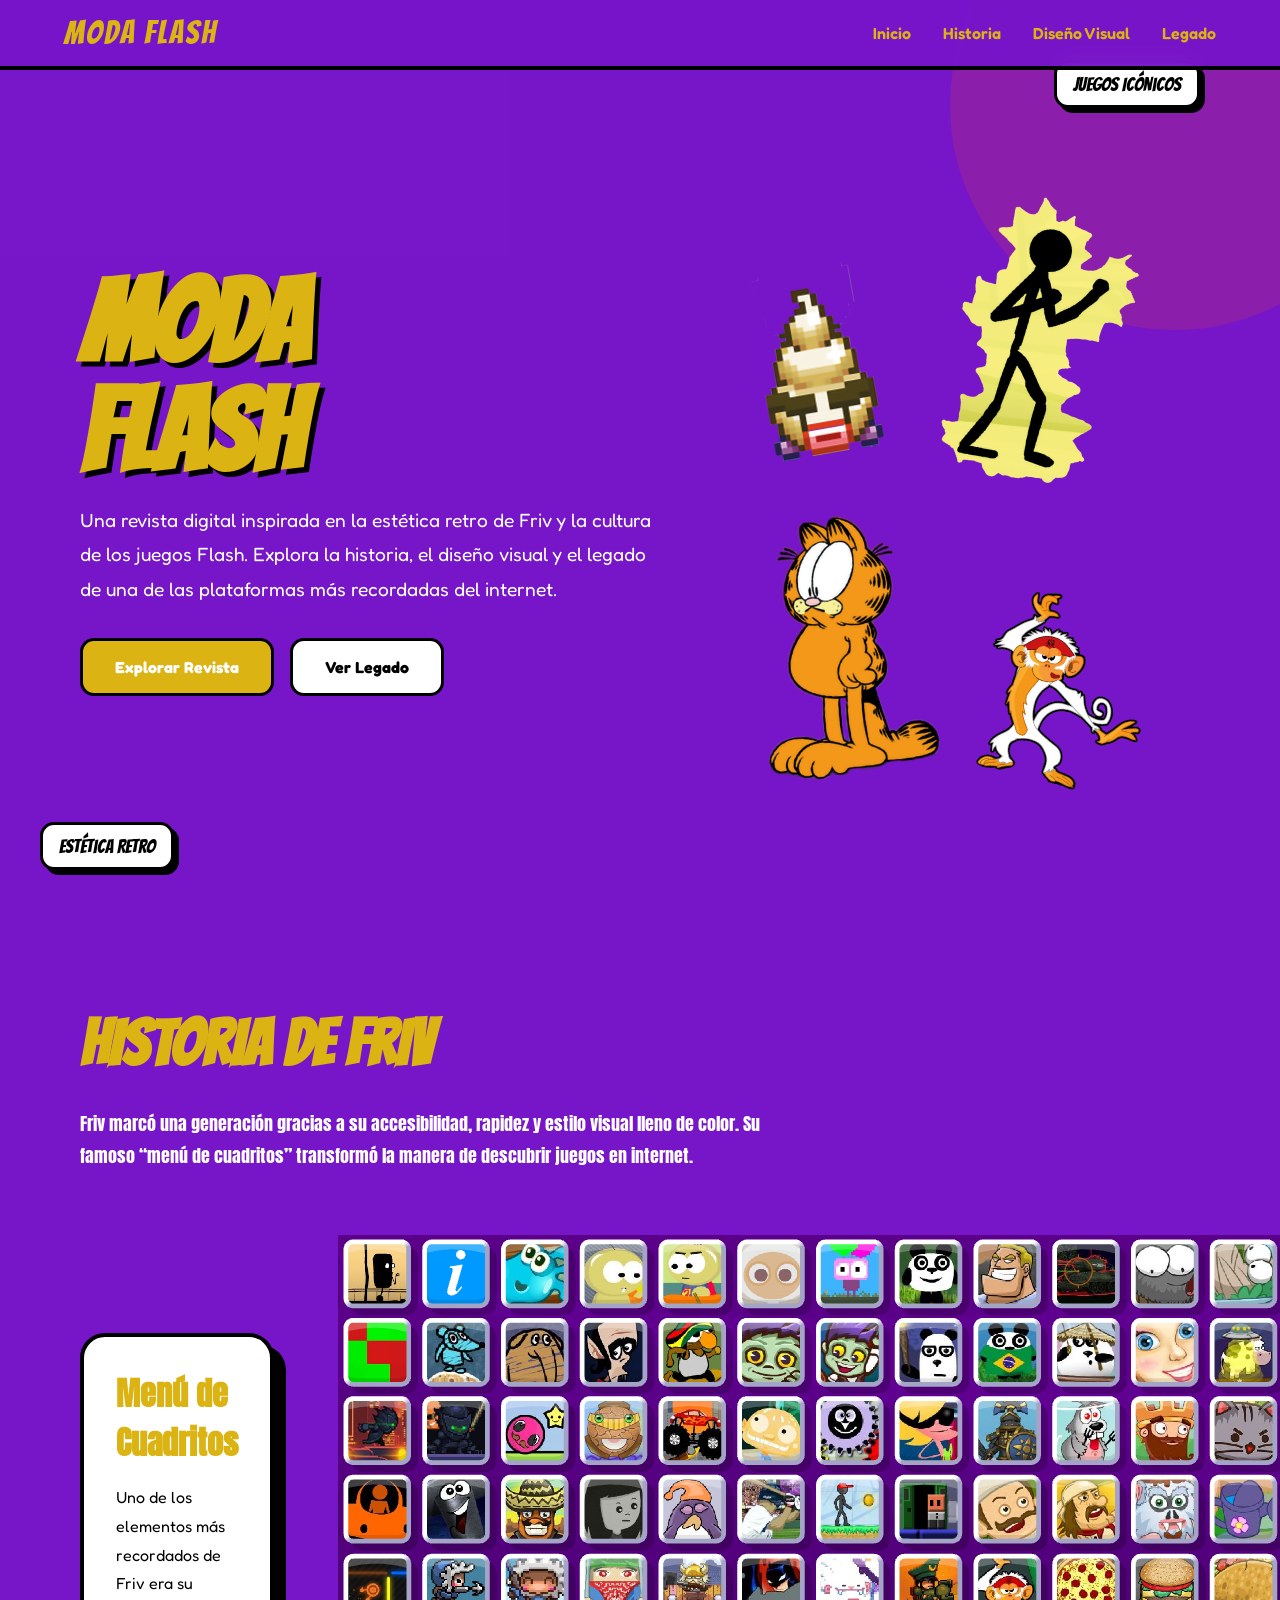
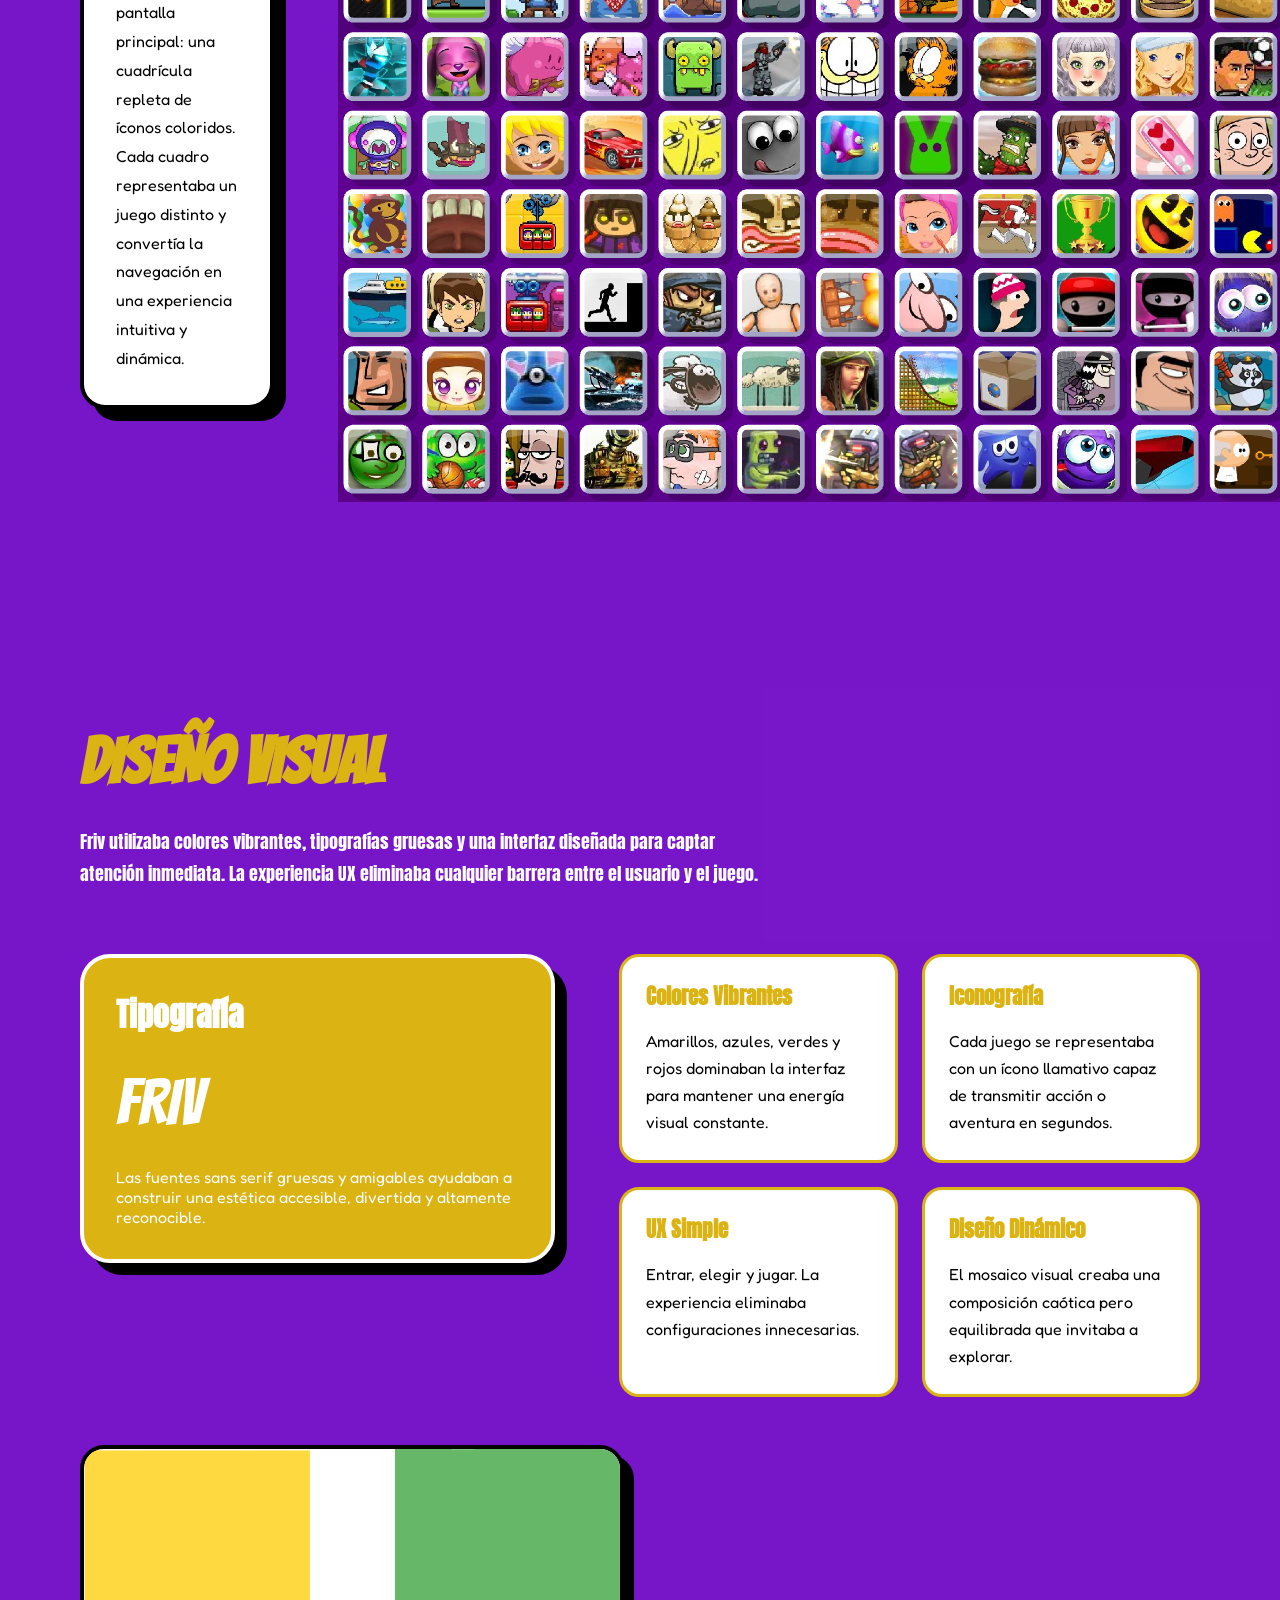
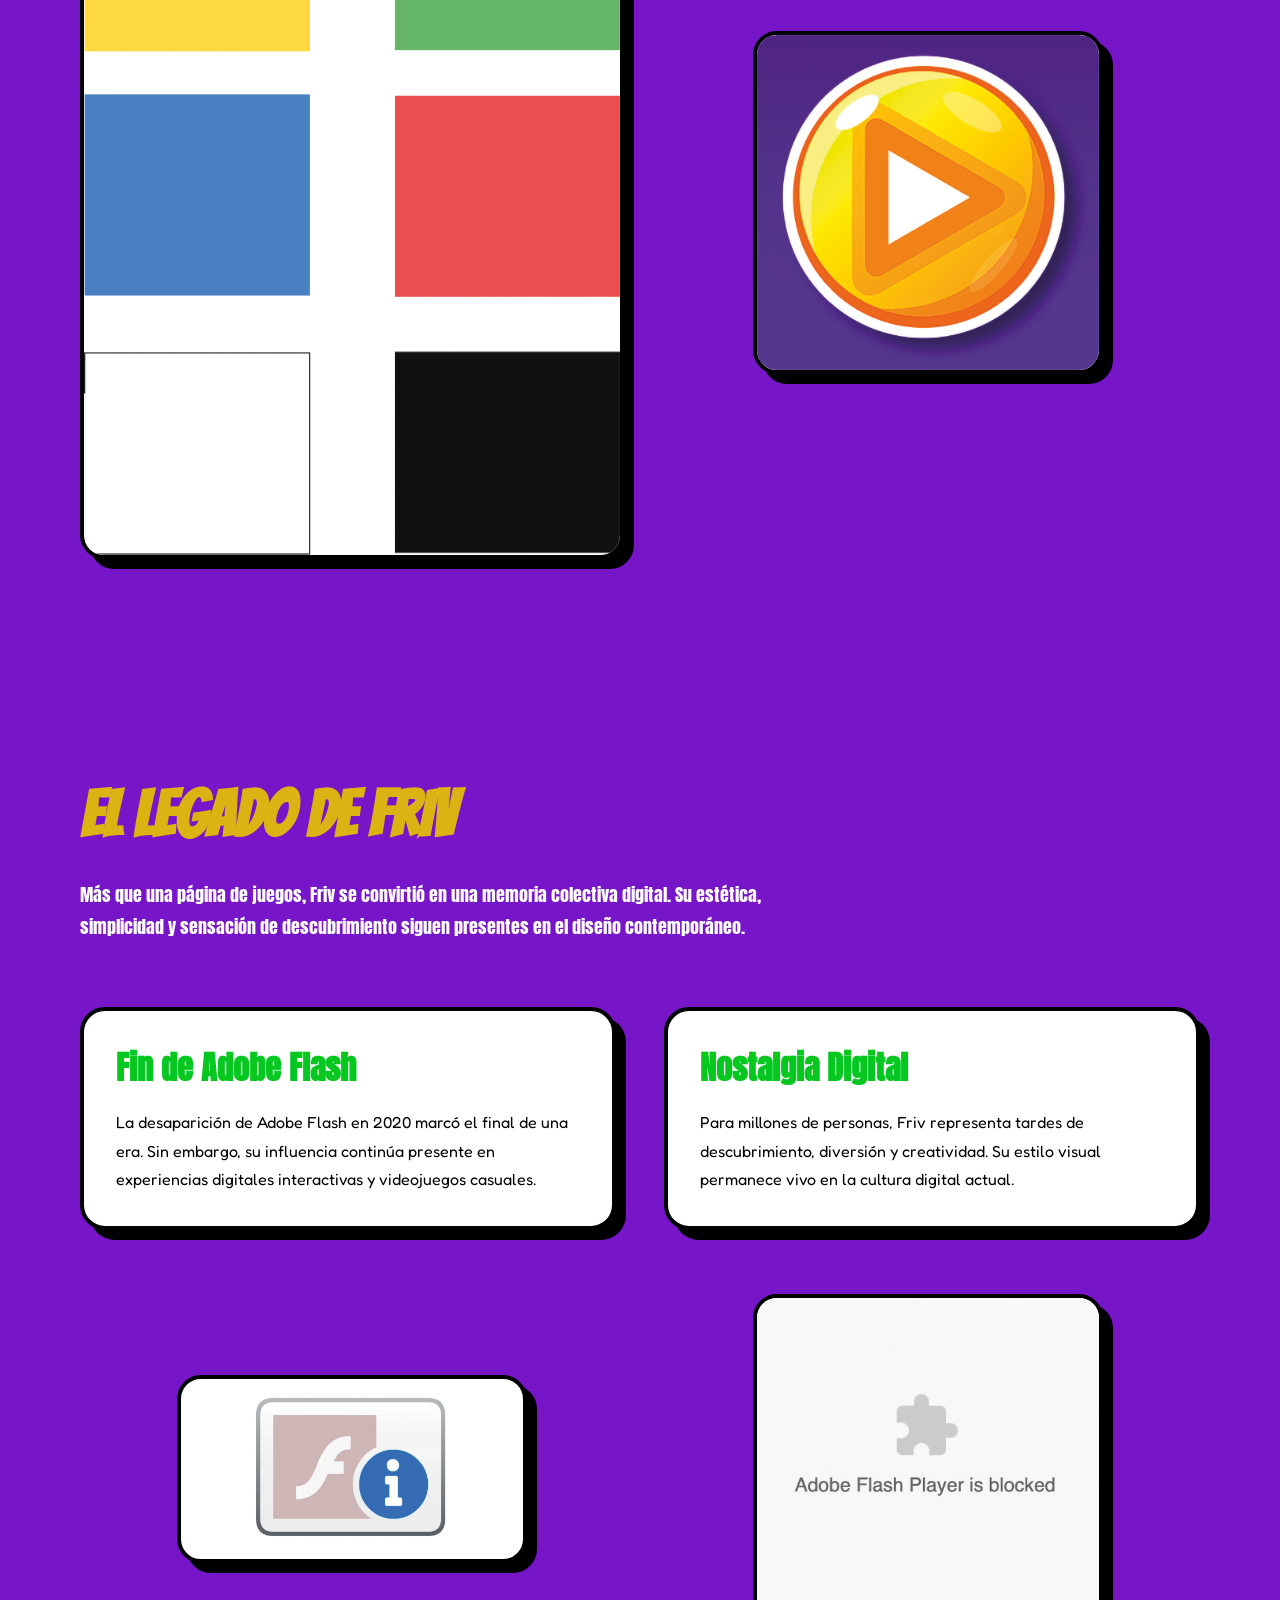
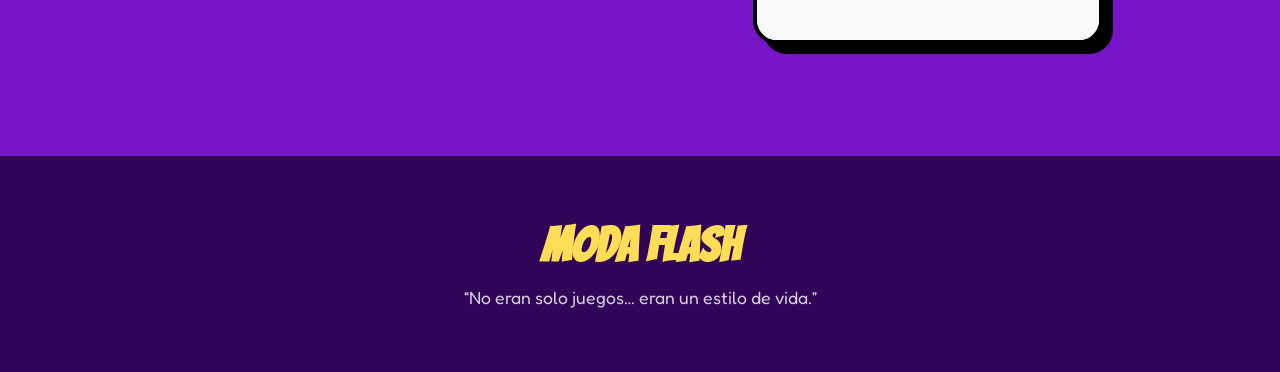
==== index.html @ 5696ece4 "Add files via upload" ====
<!DOCTYPE html>
<html lang="es">
<head>
  <meta charset="UTF-8" />
  <meta name="viewport" content="width=device-width, initial-scale=1.0" />
  <title>Moda Flash</title>
  <link rel="preconnect" href="https://fonts.googleapis.com">
  <link rel="preconnect" href="https://fonts.gstatic.com" crossorigin>
  <link href="https://fonts.googleapis.com/css2?family=Anton&family=Bangers&family=Fredoka:wght@300;400;500;600&display=swap" rel="stylesheet">
  <link rel="icon"  href="AdobeFlash logo verde.ico" type="image/x-icon"  >
  <link rel="stylesheet" href="DEMO 2.css">

  <style>
    * {
      margin: 0;
      padding: 0;
      box-sizing: border-box;
      scroll-behavior: smooth;
    }

    body {
      font-family: 'Fredoka', sans-serif;
      background: rgba(120, 21, 202, 0.95);
      color: #000000;
      overflow-x: hidden;
    }

    ::selection {
      background: #dbb313;
      color: #000;
    }

    /* NAV */

    nav {
      position: fixed;
      top: 0;
      width: 100%;
      z-index: 999;
      background: rgba(120, 21, 202, 0.95);
      backdrop-filter: blur(10px);
      border-bottom: 4px solid #000;
      padding: 1rem 4rem;
      display: flex;
      justify-content: space-between;
      align-items: center;
    }

    .logo {
      font-family: 'Bangers', cursive;
      font-size: 2rem;
      letter-spacing: 2px;
      color: #dbb313;
    }

    nav ul {
      display: flex;
      list-style: none;
      gap: 2rem;
      color: #dbb313;
    }

    nav a {
      text-decoration: none;
      color: #dbb313;
      font-weight: 600;
      transition: 0.3s ease;
    }

    nav a:hover {
      color: #05c71f;
    }

    /* HERO */

    .hero {
      min-height: 100vh;
      display: flex;
      align-items: center;
      justify-content: center;
      padding: 8rem 5rem 4rem;
      background: rgba(120, 21, 202, 0.95);
      position: relative;
      overflow: hidden;
    }

    .hero::before {
      content: '';
      position: absolute;
      width: 450px;
      height: 450px;
      background: #ff4f00;
      border-radius: 50%;
      top: -120px;
      right: -120px;
      opacity: 0.15;
    }

    .hero-content {
      width: 100%;
      max-width: 1300px;
      display: grid;
      grid-template-columns: 1.1fr 0.9fr;
      gap: 4rem;
      align-items: center;
      z-index: 1;
    }

    .hero-text h1 {
      font-family: 'Bangers', cursive;
      font-size: clamp(4rem, 9vw, 8rem);
      line-height: 0.95;
      color: #dbb313;
      text-transform: uppercase;
      margin-bottom: 1rem;
      text-shadow: 5px 5px 0px #000;
    }

    .hero-text p {
  font-size: 1.2rem;
  line-height: 1.8;
  max-width: 600px;
  margin-bottom: 2rem;
  color: white;
}

    .hero-buttons {
      display: flex;
      gap: 1rem;
      flex-wrap: wrap;
    }

    .btn {
      padding: 1rem 2rem;
      border-radius: 14px;
      text-decoration: none;
      font-weight: 700;
      border: 3px solid #000;
      transition: 0.25s ease;
      display: inline-block;
    }

    .btn-primary {
      background: #dbb313;
      color: white;
    }

    .btn-secondary {
      background: white;
      color: black;
    }

    .btn:hover {
      transform: translateY(-4px);
      box-shadow: 0 10px 0 #000;
    }

    /* Collage */

    .collage {
      position: relative;
      height: 550px;
    }

    .card {
      position: absolute;
      border-radius: 20px;
      overflow: hidden;
      border: 4px solid #000;
      background: white;
      box-shadow: 12px 12px 0px #000;
      transition: 0.3s ease;
    }

    /* Posicionamiento y rotación individual de las imágenes */
    .img-bad-ice-cream {
      top: 0;
      left: 10%;
      transform: rotate(-10deg);
      width: 200px;
    }

    .img-electricman {
      top: 15%;
      right: 5%;
      transform: rotate(8deg);
      width: 220px;
    }

    .img-garfield {
      bottom: 10%;
      left: 0;
      transform: rotate(-5deg);
      width: 240px;
    }

    .img-mankey-fu {
      bottom: 5%;
      right: 15%;
      transform: rotate(12deg);
      width: 180px;
    }

 
  

    .floating-text {
      position: absolute;
      font-family: 'Bangers', cursive;
      font-size: 1.2rem;
      color: #000;
      background: #fff;
      padding: 0.7rem 1rem;
      border: 3px solid #000;
      border-radius: 14px;
      box-shadow: 5px 5px 0 #000;
    }

    .floating-1 {
      top: 60px;
      right: 80px;
    }

    .floating-2 {
      bottom: 30px;
      left: 40px;
    }

    /* Sections */

    section {
      padding: 7rem 5rem;
      position: relative;
    }

    .section-title {
      font-family: 'Bangers', cursive;
      font-size: clamp(2.5rem, 5vw, 5rem);
      margin-bottom: 2rem;
      line-height: 1;
      color: #dbb313;
      text-transform: uppercase;
    }

    .section-subtitle {
  font-family: 'Anton', sans-serif;
  max-width: 700px;
  line-height: 1.8;
  font-size: 1.1rem;
  margin-bottom: 4rem;
  color: white;
}

    /* HISTORIA */

    .history {
      background: rgba(120, 21, 202, 0.95);
    }

    .history-grid {
      display: grid;
      grid-template-columns: 1fr 1fr;
      gap: 4rem;
      align-items: center;
    }

    .history-card {
      background: #ffffff;
      border: 4px solid #000;
      border-radius: 25px;
      padding: 2rem;
      box-shadow: 12px 12px 0px #000;
    }

    .history-card h3 {
      font-family: 'Anton', sans-serif;
      font-size: 2rem;
      margin-bottom: 1rem;
      color: #dbb313
    }

   .history-card p {
  line-height: 1.8;
  color: black;
}
    .menu-grid {
      display: grid;
      grid-template-columns: repeat(4, 1fr);
      gap: 1rem;
    }

    .menu-item {
      aspect-ratio: 1/1;
      border-radius: 16px;
      border: 3px solid #000;
      transition: 0.2s ease;
    }

    /* DISEÑO */

    .design {
      background: rgba(120, 21, 202, 0.95);
      color: white;
    }

    .design .section-title {
      color: #dbb313;
    }

    .design-layout {
      display: grid;
      grid-template-columns: 0.9fr 1.1fr;
      gap: 4rem;
      align-items: start;
    }

    .typography-box {
      background: #dbb313;
      padding: 2rem;
      border-radius: 30px;
      border: 4px solid #fff;
      box-shadow: 12px 12px 0px #000000;
    }

    .typography-box h3 {
      font-family: 'Anton', sans-serif;
      font-size: 2rem;
      margin-bottom: 1rem;
    }

    .type-demo {
      font-family: 'Bangers', cursive;
      font-size: 4rem;
      line-height: 1;
      margin: 2rem 0;
    }

    .ux-cards {
      display: grid;
      grid-template-columns: repeat(2, 1fr);
      gap: 1.5rem;
    }

    .ux-card {
      background: #ffffff;
      border: 3px solid #dbb313;
      border-radius: 20px;
      padding: 1.5rem;
      transition: 0.3s ease;
    }

    .ux-card:hover {
      transform: translateY(-8px);
    }

    .ux-card h4 {
      font-family: 'Anton', sans-serif;
      color: #dbb313;
      margin-bottom: 1rem;
      font-size: 1.3rem;
    }

    .ux-card p {
      line-height: 1.7;
      color: #000000;
    }
.design-images {
  display: grid;
  grid-template-columns: 1fr 1fr;
  gap: 2rem;
  margin-top: 3rem;
  align-items: center;
}

.design-images img {
  width: 100%;
  border-radius: 24px;
  border: 4px solid #000;
  box-shadow: 10px 10px 0 #000;
  background: white;
}

.play-button-img {
  max-width: 350px;
  justify-self: center;
}
    /* LEGADO */

    .legacy {
      background: rgba(120, 21, 202, 0.95);
    }

    .legacy-top {
      display: grid;
      grid-template-columns: 1fr 1fr;
      gap: 3rem;
      margin-bottom: 4rem;
    }

    .legacy-box {
      background: white;
      border: 4px solid #000;
      border-radius: 25px;
      padding: 2rem;
      box-shadow: 10px 10px 0px #000;
    }

    .legacy-box h3 {
      font-family: 'Anton', sans-serif;
      font-size: 2rem;
      margin-bottom: 1rem;
      color: #05c71f;
    }

    .legacy-box p {
      line-height: 1.8;
    }

    .retro-icons {
      display: flex;
      justify-content: center;
      gap: 1rem;
      flex-wrap: wrap;
      margin-top: 4rem;
    }

    .retro-icon {
      width: 90px;
      height: 90px;
      border-radius: 20px;
      border: 4px solid #000;
      display: flex;
      align-items: center;
      justify-content: center;
      font-size: 2rem;
      font-weight: 700;
      box-shadow: 8px 8px 0 #000;
      transition: 0.25s ease;
    }

    /* FOOTER */

    footer {
      background: #320458;
      color: rgb(255, 255, 255);
      text-align: center;
      padding: 4rem 2rem;
    }

    footer h2 {
      font-family: 'Bangers', cursive;
      font-size: 3rem;
      margin-bottom: 1rem;
      color: #ffdd57;
    }

    footer p {
      font-size: 1.1rem;
      opacity: 0.8;
    }

    /* Responsive */

    @media (max-width: 1100px) {

      .hero-content,
      .history-grid,
      .design-layout,
      .legacy-top {
        grid-template-columns: 1fr;
      }

      .collage {
        height: 500px;
      }

      nav {
        padding: 1rem 2rem;
      }

      section,
      .hero {
        padding-left: 2rem;
        padding-right: 2rem;
      }
    }

    @media (max-width: 700px) {

      nav {
        flex-direction: column;
        gap: 1rem;
      }

      nav ul {
        gap: 1rem;
        flex-wrap: wrap;
        justify-content: center;
      }

      .hero-text h1 {
        font-size: 4rem;
      }

      .menu-grid,
      .ux-cards {
        grid-template-columns: repeat(2, 1fr);
      }

      .type-demo {
        font-size: 2.5rem;
      }

      .card {
        box-shadow: 8px 8px 0px #000;
      }

      .card-1 {
        width: 180px;
        height: 180px;
      }

      .card-2 {
        width: 170px;
      }

      .card-3 {
        width: 180px;
      }
    }
  </style>
</head>
<body>

  <nav>
    <div class="logo">MODA FLASH</div>

    <ul>
      <li><a href="#inicio">Inicio</a></li>
      <li><a href="#historia">Historia</a></li>
      <li><a href="#diseno">Diseño Visual</a></li>
      <li><a href="#legado">Legado</a></li>
    </ul>
  </nav>

  <!-- HERO -->

  <section class="hero" id="inicio">

    <div class="hero-content">

      <div class="hero-text">
        <h1>Moda<br>Flash</h1>

        <p>
          Una revista digital inspirada en la estética retro de Friv y la cultura de los juegos Flash.
          Explora la historia, el diseño visual y el legado de una de las plataformas más recordadas del internet.
        </p>

        <div class="hero-buttons">
          <a href="#historia" class="btn btn-primary">Explorar Revista</a>
          <a href="#legado" class="btn btn-secondary">Ver Legado</a>
        </div>
      </div>

      <div class="image-collage">

       <img src="Bad ice Cream 3 (1).png" alt="Bad ice Cream" class="img-flash img-bad-ice-cream">
        <img src="Electricman (1).png" alt="Electricman" class="img-flash img-electricman">
        <img src="garfield SCARY SCAVENGER (1).png" alt="Garfield" class="img-flash img-garfield">
        <img src="MANKEY FU_.png" alt="Mankey Fu" class="img-flash img-mankey-fu">


        <div class="floating-text floating-1">Juegos Icónicos</div>
        <div class="floating-text floating-2">Estética Retro</div>

      </div>

    </div>

  </section>

  <!-- HISTORIA -->

  <section class="history" id="historia">

    <h2 class="section-title">Historia de Friv</h2>

    <p class="section-subtitle">
      Friv marcó una generación gracias a su accesibilidad, rapidez y estilo visual lleno de color.
      Su famoso “menú de cuadritos” transformó la manera de descubrir juegos en internet.
    </p>

    <div class="history-grid">

      <div class="history-card">
        <h3>Menú de Cuadritos</h3>

        <p>
          Uno de los elementos más recordados de Friv era su pantalla principal: una cuadrícula repleta de íconos coloridos.
          Cada cuadro representaba un juego distinto y convertía la navegación en una experiencia intuitiva y dinámica.
        </p>
      </div>

      <div class="image-card">
        <img src="Fondo friv.png" alt="Menú de Friv" style
 
        
      </div>

    </div>

  </section>

  <!-- DISEÑO -->

  <section class="design" id="diseno">

    <h2 class="section-title">Diseño Visual</h2>

    <p class="section-subtitle">
      Friv utilizaba colores vibrantes, tipografías gruesas y una interfaz diseñada para captar atención inmediata.
      La experiencia UX eliminaba cualquier barrera entre el usuario y el juego.
    </p>

    <div class="design-layout">

      <div class="typography-box">
        <h3>Tipografía</h3>

        <div class="type-demo">
          FRIV
        </div>

        <p>
          Las fuentes sans serif gruesas y amigables ayudaban a construir una estética accesible,
          divertida y altamente reconocible.
        </p>
      </div>

      <div class="ux-cards">

        <div class="ux-card">
          <h4>Colores Vibrantes</h4>
          <p>
            Amarillos, azules, verdes y rojos dominaban la interfaz para mantener una energía visual constante.
          </p>
        </div>

        <div class="ux-card">
          <h4>Iconografía</h4>
          <p>
            Cada juego se representaba con un ícono llamativo capaz de transmitir acción o aventura en segundos.
          </p>
        </div>

        <div class="ux-card">
          <h4>UX Simple</h4>
          <p>
            Entrar, elegir y jugar. La experiencia eliminaba configuraciones innecesarias.
          </p>
        </div>

        <div class="ux-card">
          <h4>Diseño Dinámico</h4>
          <p>
            El mosaico visual creaba una composición caótica pero equilibrada que invitaba a explorar.
          </p>
        </div>

      </div>

    </div>
<div class="design-images">

  <img src="Colores Friv.png" alt="Paleta de colores Friv">

  <img src="Play Button.png" alt="Botón Play Friv" class="play-button-img">

</div>  
  </section>

  <!-- LEGADO -->

  <section class="legacy" id="legado">

    <h2 class="section-title">El Legado de Friv</h2>

    <p class="section-subtitle">
      Más que una página de juegos, Friv se convirtió en una memoria colectiva digital.
      Su estética, simplicidad y sensación de descubrimiento siguen presentes en el diseño contemporáneo.
    </p>

    <div class="legacy-top">

      <div class="legacy-box">
        <h3>Fin de Adobe Flash</h3>

        <p>
          La desaparición de Adobe Flash en 2020 marcó el final de una era.
          Sin embargo, su influencia continúa presente en experiencias digitales interactivas y videojuegos casuales.
        </p>
      </div>

      <div class="legacy-box">
        <h3>Nostalgia Digital</h3>

        <p>
          Para millones de personas, Friv representa tardes de descubrimiento, diversión y creatividad.
          Su estilo visual permanece vivo en la cultura digital actual.
        </p>
      </div>

    </div>
<div class="design-images">

  <img src="AFP blocked.png" alt="Adobe Flash bloqueado" class="play-button-img">

  <img src="AFP Blocked222.png" alt="Adobe Flash bloqueado 222" class="play-button-img">

</div>  
    </section>

  <!-- FOOTER -->

  <footer>
    <h2>MODA FLASH</h2>
    <p>
      “No eran solo juegos… eran un estilo de vida.”
    </p>
  </footer>

</body>
</html>
---- DEMO 2.css ----
* {
      margin: 0;
      padding: 0;
      box-sizing: border-box;
      scroll-behavior: smooth;
    }

    body {
      font-family: 'Fredoka', sans-serif;
      background: rgba(120, 21, 202, 0.95);
      color: #000000;
      overflow-x: hidden;
    }

    ::selection {
      background: #dbb313;
      color: #000;
    }

    /* NAV */

    nav {
      position: fixed;
      top: 0;
      width: 100%;
      z-index: 999;
      background: rgba(120, 21, 202, 0.95);
      backdrop-filter: blur(10px);
      border-bottom: 4px solid #000;
      padding: 1rem 4rem;
      display: flex;
      justify-content: space-between;
      align-items: center;
    }

    .logo {
      font-family: 'Bangers', cursive;
      font-size: 2rem;
      letter-spacing: 2px;
      color: #dbb313;
    }

    nav ul {
      display: flex;
      list-style: none;
      gap: 2rem;
      color: #dbb313;
    }

    nav a {
      text-decoration: none;
      color: #dbb313;
      font-weight: 600;
      transition: 0.3s ease;
    }

    nav a:hover {
      color: #05c71f;
    }

    /* HERO */

    .hero {
      min-height: 100vh;
      display: flex;
      align-items: center;
      justify-content: center;
      padding: 8rem 5rem 4rem;
      background: rgba(120, 21, 202, 0.95);
      position: relative;
      overflow: hidden;
    }

    .hero::before {
      content: '';
      position: absolute;
      width: 450px;
      height: 450px;
      background: #ff4f00;
      border-radius: 50%;
      top: -120px;
      right: -120px;
      opacity: 0.15;
    }

    .hero-content {
      width: 100%;
      max-width: 1300px;
      display: grid;
      grid-template-columns: 1.1fr 0.9fr;
      gap: 4rem;
      align-items: center;
      z-index: 1;
    }

    .hero-text h1 {
      font-family: 'Bangers', cursive;
      font-size: clamp(4rem, 9vw, 8rem);
      line-height: 0.95;
      color: #dbb313;
      text-transform: uppercase;
      margin-bottom: 1rem;
      text-shadow: 5px 5px 0px #000;
    }

    .hero-text p {
  font-size: 1.2rem;
  line-height: 1.8;
  max-width: 600px;
  margin-bottom: 2rem;
  color: white;
}

    .hero-buttons {
      display: flex;
      gap: 1rem;
      flex-wrap: wrap;
    }

    .btn {
      padding: 1rem 2rem;
      border-radius: 14px;
      text-decoration: none;
      font-weight: 700;
      border: 3px solid #000;
      transition: 0.25s ease;
      display: inline-block;
    }

    .btn-primary {
      background: #dbb313;
      color: white;
    }

    .btn-secondary {
      background: white;
      color: black;
    }

    .btn:hover {
      transform: translateY(-4px);
      box-shadow: 0 10px 0 #000;
    }

    /* Collage */

    .collage {
      position: relative;
      height: 550px;
    }

    .card {
      position: absolute;
      border-radius: 20px;
      overflow: hidden;
      border: 4px solid #000;
      background: white;
      box-shadow: 12px 12px 0px #000;
      transition: 0.3s ease;
    }

    /* Posicionamiento y rotación individual de las imágenes */
    .img-bad-ice-cream {
      top: 0;
      left: 10%;
      transform: rotate(-10deg);
      width: 200px;
    }

    .img-electricman {
      top: 15%;
      right: 5%;
      transform: rotate(8deg);
      width: 220px;
    }

    .img-garfield {
      bottom: 10%;
      left: 0;
      transform: rotate(-5deg);
      width: 240px;
    }

    .img-mankey-fu {
      bottom: 5%;
      right: 15%;
      transform: rotate(12deg);
      width: 180px;
    }

 
  

    .floating-text {
      position: absolute;
      font-family: 'Bangers', cursive;
      font-size: 1.2rem;
      color: #000;
      background: #fff;
      padding: 0.7rem 1rem;
      border: 3px solid #000;
      border-radius: 14px;
      box-shadow: 5px 5px 0 #000;
    }

    .floating-1 {
      top: 60px;
      right: 80px;
    }

    .floating-2 {
      bottom: 30px;
      left: 40px;
    }

    /* Sections */

    section {
      padding: 7rem 5rem;
      position: relative;
    }

    .section-title {
      font-family: 'Bangers', cursive;
      font-size: clamp(2.5rem, 5vw, 5rem);
      margin-bottom: 2rem;
      line-height: 1;
      color: #dbb313;
      text-transform: uppercase;
    }

    .section-subtitle {
  font-family: 'Anton', sans-serif;
  max-width: 700px;
  line-height: 1.8;
  font-size: 1.1rem;
  margin-bottom: 4rem;
  color: white;
}

    /* HISTORIA */

    .history {
      background: rgba(120, 21, 202, 0.95);
    }

    .history-grid {
      display: grid;
      grid-template-columns: 1fr 1fr;
      gap: 4rem;
      align-items: center;
    }

    .history-card {
      background: #ffffff;
      border: 4px solid #000;
      border-radius: 25px;
      padding: 2rem;
      box-shadow: 12px 12px 0px #000;
    }

    .history-card h3 {
      font-family: 'Anton', sans-serif;
      font-size: 2rem;
      margin-bottom: 1rem;
      color: #dbb313
    }

   .history-card p {
  line-height: 1.8;
  color: black;
}
    .menu-grid {
      display: grid;
      grid-template-columns: repeat(4, 1fr);
      gap: 1rem;
    }

    .menu-item {
      aspect-ratio: 1/1;
      border-radius: 16px;
      border: 3px solid #000;
      transition: 0.2s ease;
    }

    /* DISEÑO */

    .design {
      background: rgba(120, 21, 202, 0.95);
      color: white;
    }

    .design .section-title {
      color: #dbb313;
    }

    .design-layout {
      display: grid;
      grid-template-columns: 0.9fr 1.1fr;
      gap: 4rem;
      align-items: start;
    }

    .typography-box {
      background: #dbb313;
      padding: 2rem;
      border-radius: 30px;
      border: 4px solid #fff;
      box-shadow: 12px 12px 0px #000000;
    }

    .typography-box h3 {
      font-family: 'Anton', sans-serif;
      font-size: 2rem;
      margin-bottom: 1rem;
    }

    .type-demo {
      font-family: 'Bangers', cursive;
      font-size: 4rem;
      line-height: 1;
      margin: 2rem 0;
    }

    .ux-cards {
      display: grid;
      grid-template-columns: repeat(2, 1fr);
      gap: 1.5rem;
    }

    .ux-card {
      background: #ffffff;
      border: 3px solid #dbb313;
      border-radius: 20px;
      padding: 1.5rem;
      transition: 0.3s ease;
    }

    .ux-card:hover {
      transform: translateY(-8px);
    }

    .ux-card h4 {
      font-family: 'Anton', sans-serif;
      color: #dbb313;
      margin-bottom: 1rem;
      font-size: 1.3rem;
    }

    .ux-card p {
      line-height: 1.7;
      color: #000000;
    }
.design-images {
  display: grid;
  grid-template-columns: 1fr 1fr;
  gap: 2rem;
  margin-top: 3rem;
  align-items: center;
}

.design-images img {
  width: 100%;
  border-radius: 24px;
  border: 4px solid #000;
  box-shadow: 10px 10px 0 #000;
  background: white;
}

.play-button-img {
  max-width: 350px;
  justify-self: center;
}
    /* LEGADO */

    .legacy {
      background: rgba(120, 21, 202, 0.95);
    }

    .legacy-top {
      display: grid;
      grid-template-columns: 1fr 1fr;
      gap: 3rem;
      margin-bottom: 4rem;
    }

    .legacy-box {
      background: white;
      border: 4px solid #000;
      border-radius: 25px;
      padding: 2rem;
      box-shadow: 10px 10px 0px #000;
    }

    .legacy-box h3 {
      font-family: 'Anton', sans-serif;
      font-size: 2rem;
      margin-bottom: 1rem;
      color: #05c71f;
    }

    .legacy-box p {
      line-height: 1.8;
    }

    .retro-icons {
      display: flex;
      justify-content: center;
      gap: 1rem;
      flex-wrap: wrap;
      margin-top: 4rem;
    }

    .retro-icon {
      width: 90px;
      height: 90px;
      border-radius: 20px;
      border: 4px solid #000;
      display: flex;
      align-items: center;
      justify-content: center;
      font-size: 2rem;
      font-weight: 700;
      box-shadow: 8px 8px 0 #000;
      transition: 0.25s ease;
    }

    /* FOOTER */

    footer {
      background: #320458;
      color: rgb(255, 255, 255);
      text-align: center;
      padding: 4rem 2rem;
    }

    footer h2 {
      font-family: 'Bangers', cursive;
      font-size: 3rem;
      margin-bottom: 1rem;
      color: #ffdd57;
    }

    footer p {
      font-size: 1.1rem;
      opacity: 0.8;
    }

    /* Responsive */

    @media (max-width: 1100px) {

      .hero-content,
      .history-grid,
      .design-layout,
      .legacy-top {
        grid-template-columns: 1fr;
      }

      .collage {
        height: 500px;
      }

      nav {
        padding: 1rem 2rem;
      }

      section,
      .hero {
        padding-left: 2rem;
        padding-right: 2rem;
      }
    }

    @media (max-width: 700px) {

      nav {
        flex-direction: column;
        gap: 1rem;
      }

      nav ul {
        gap: 1rem;
        flex-wrap: wrap;
        justify-content: center;
      }

      .hero-text h1 {
        font-size: 4rem;
      }

      .menu-grid,
      .ux-cards {
        grid-template-columns: repeat(2, 1fr);
      }

      .type-demo {
        font-size: 2.5rem;
      }

      .card {
        box-shadow: 8px 8px 0px #000;
      }

      .card-1 {
        width: 180px;
        height: 180px;
      }

      .card-2 {
        width: 170px;
      }

      .card-3 {
        width: 180px;
      }
    }
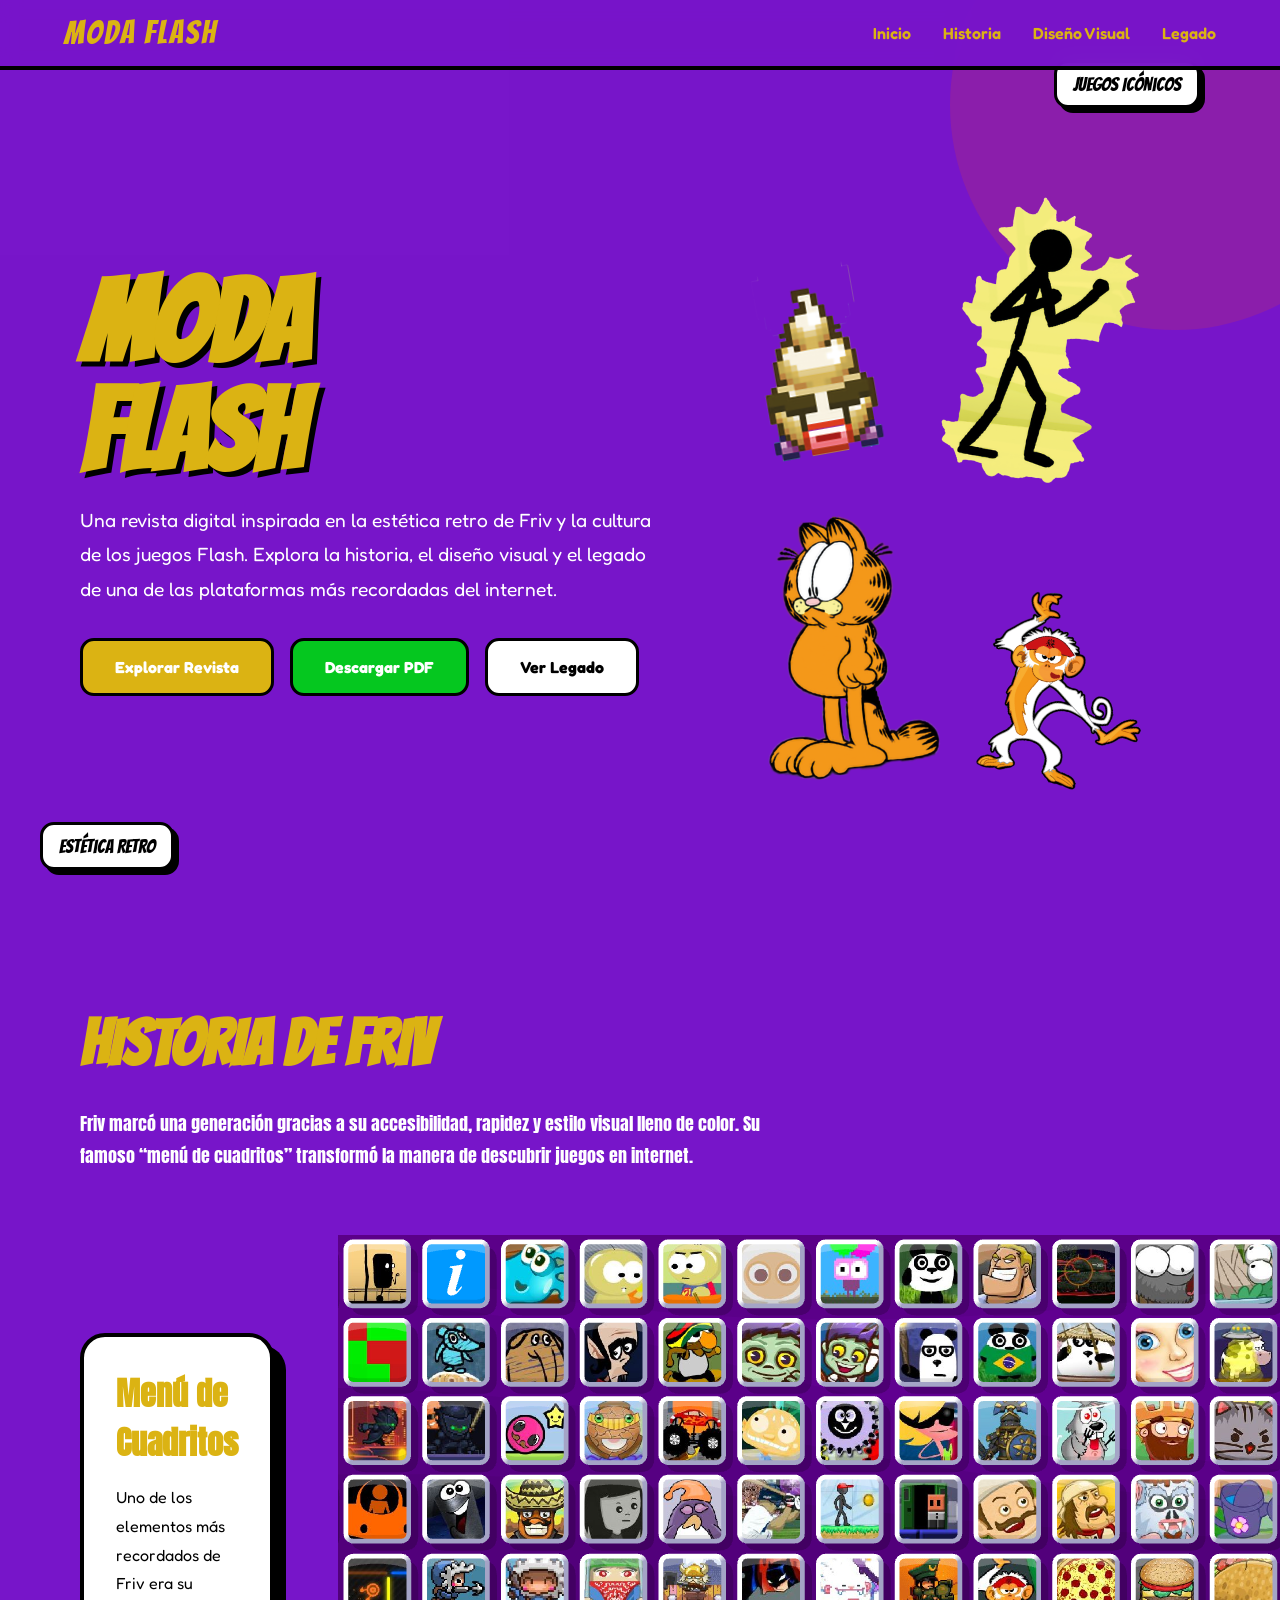
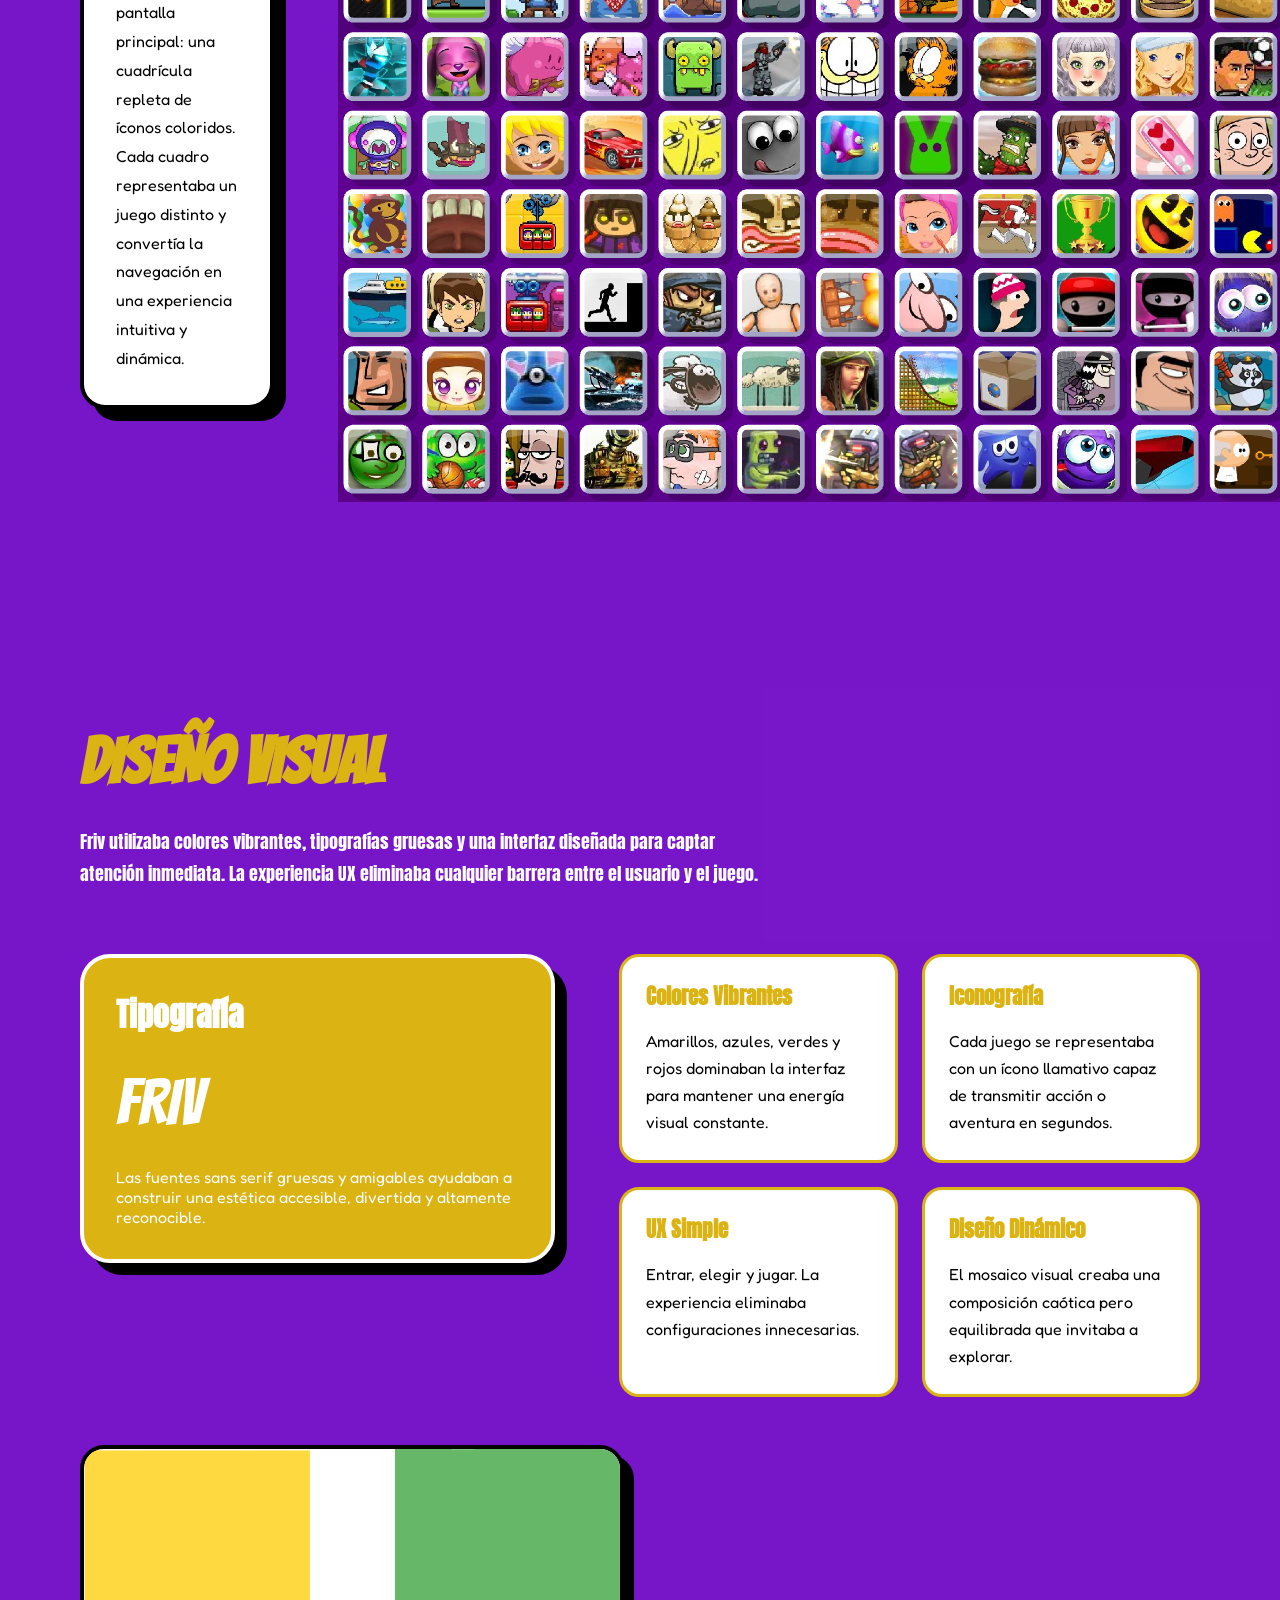
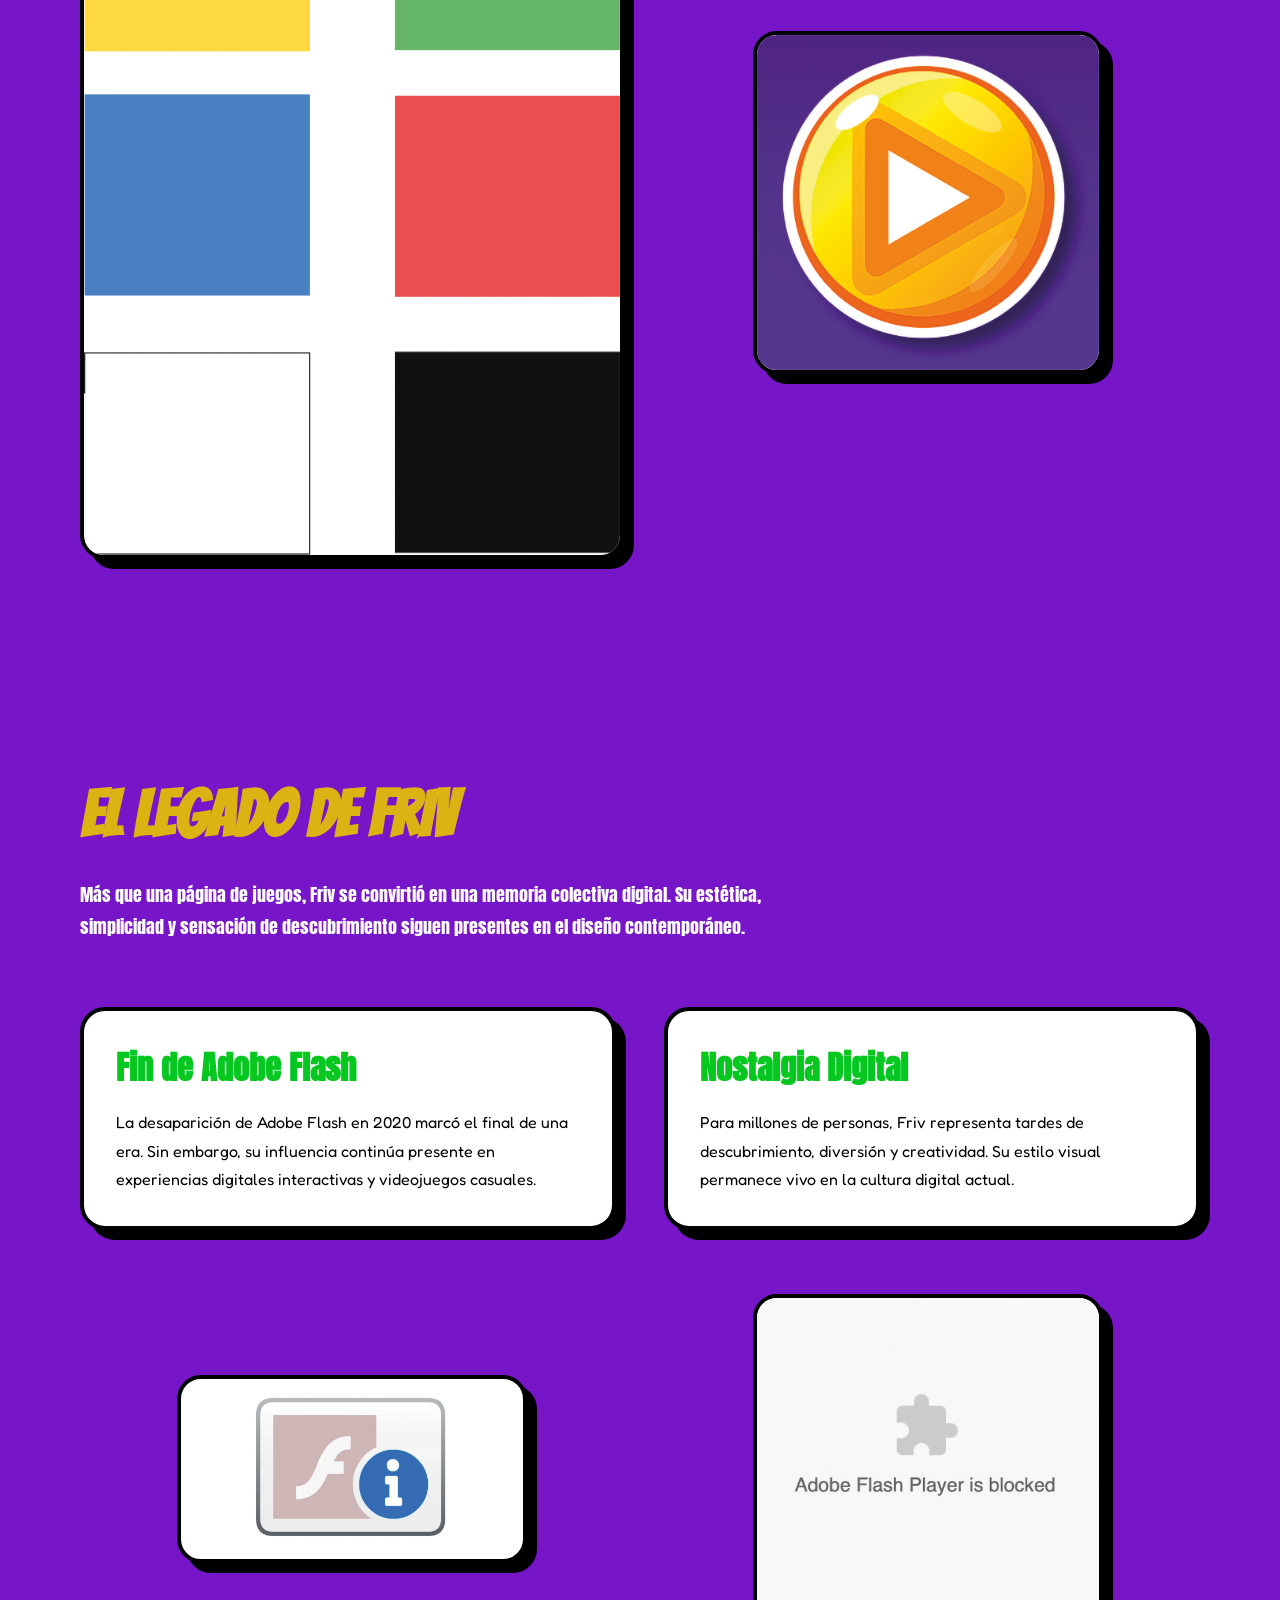
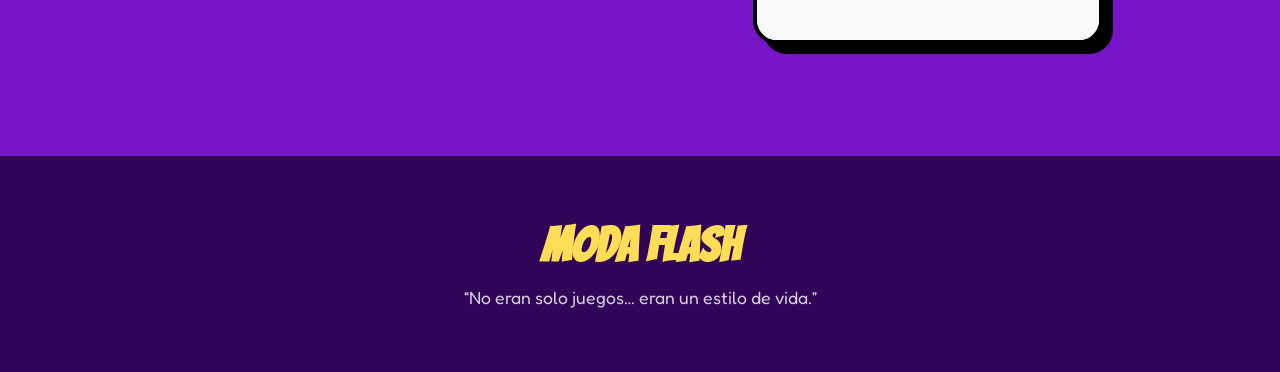
==== commit 3f94cab5: "Update index.html" ====
--- a/index.html
+++ b/index.html
@@ -139,7 +139,10 @@
       transition: 0.25s ease;
       display: inline-block;
     }
-
+.btn-download {
+      background: #05c71f;
+      color: white;
+}
     .btn-primary {
       background: #dbb313;
       color: white;
@@ -558,7 +561,8 @@
         </p>
 
         <div class="hero-buttons">
-          <a href="#historia" class="btn btn-primary">Explorar Revista</a>
+            <a href="#historia" class="btn btn-primary">Explorar Revista</a>
+          <a href="REVISTA FINAAAALLL.pdf" download="Revista_Moda_Flash.pdf" class="btn btn-download">Descargar PDF</a>
           <a href="#legado" class="btn btn-secondary">Ver Legado</a>
         </div>
       </div>
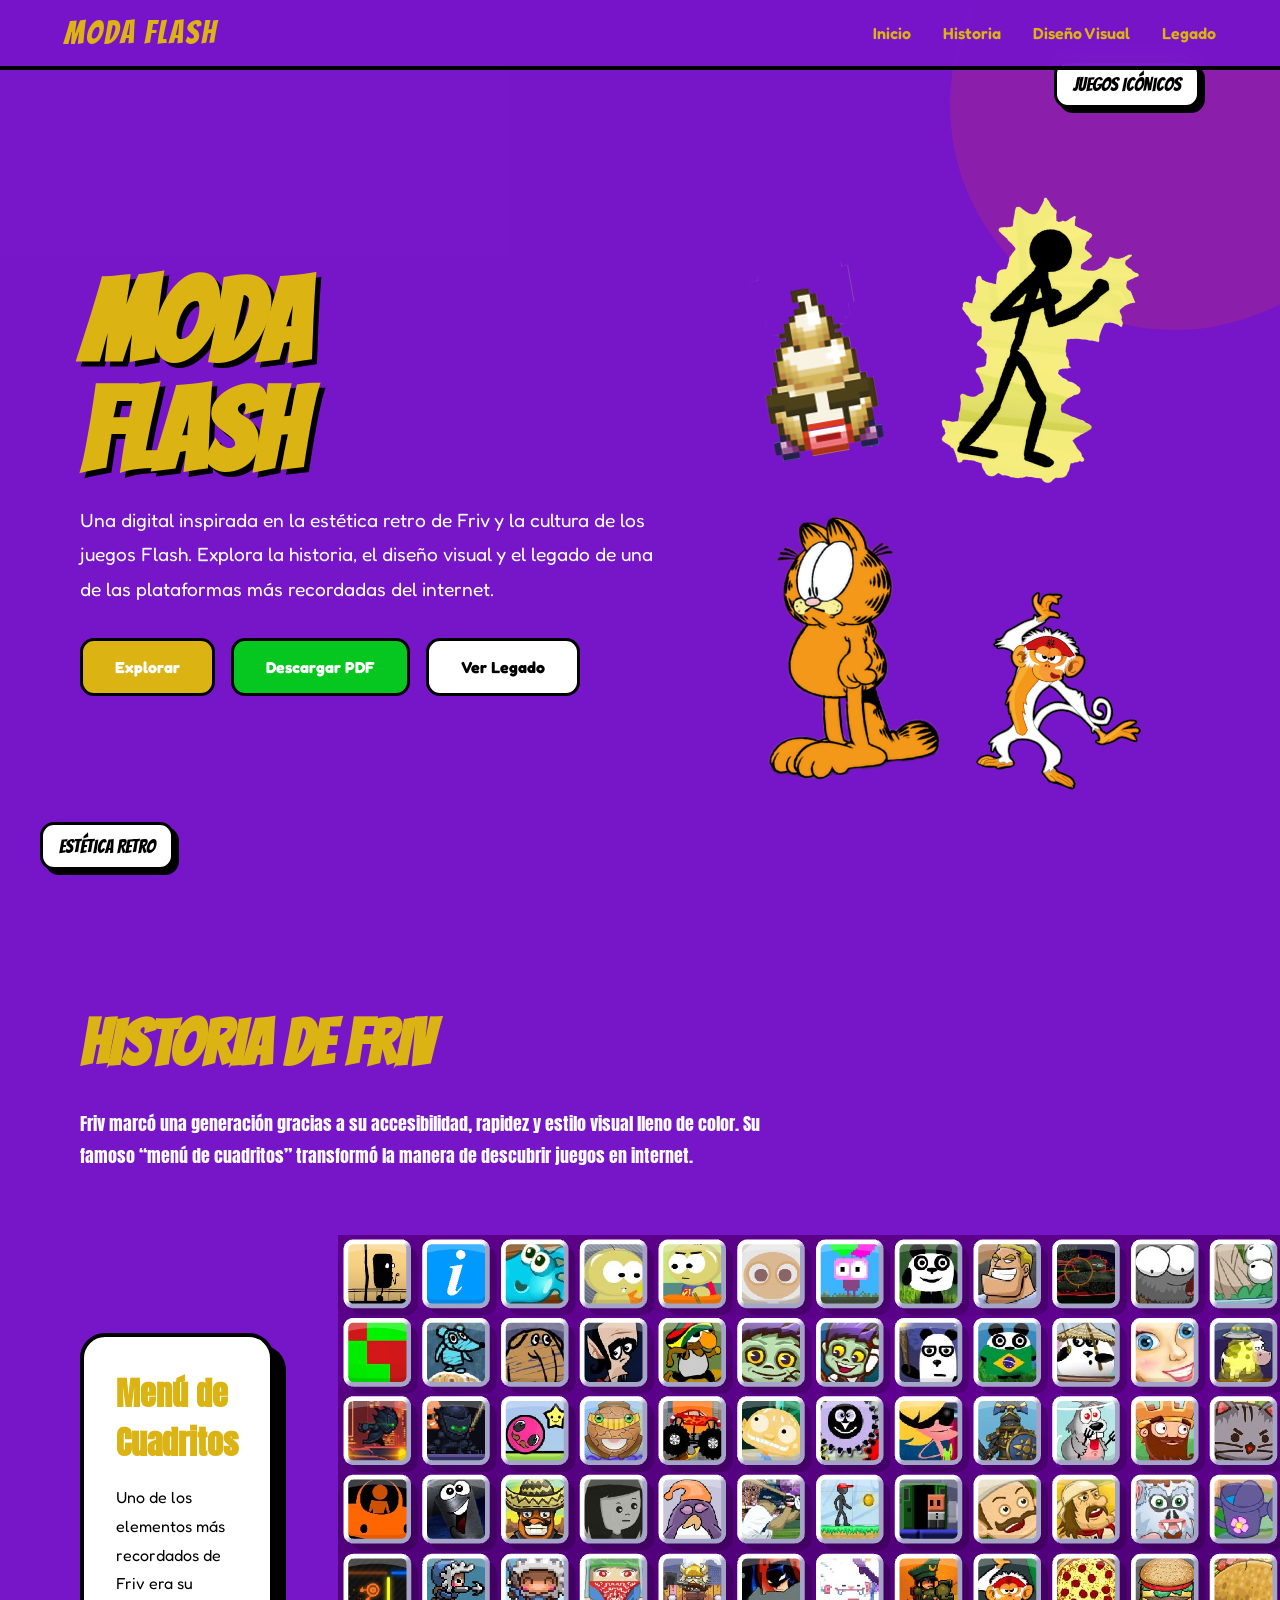
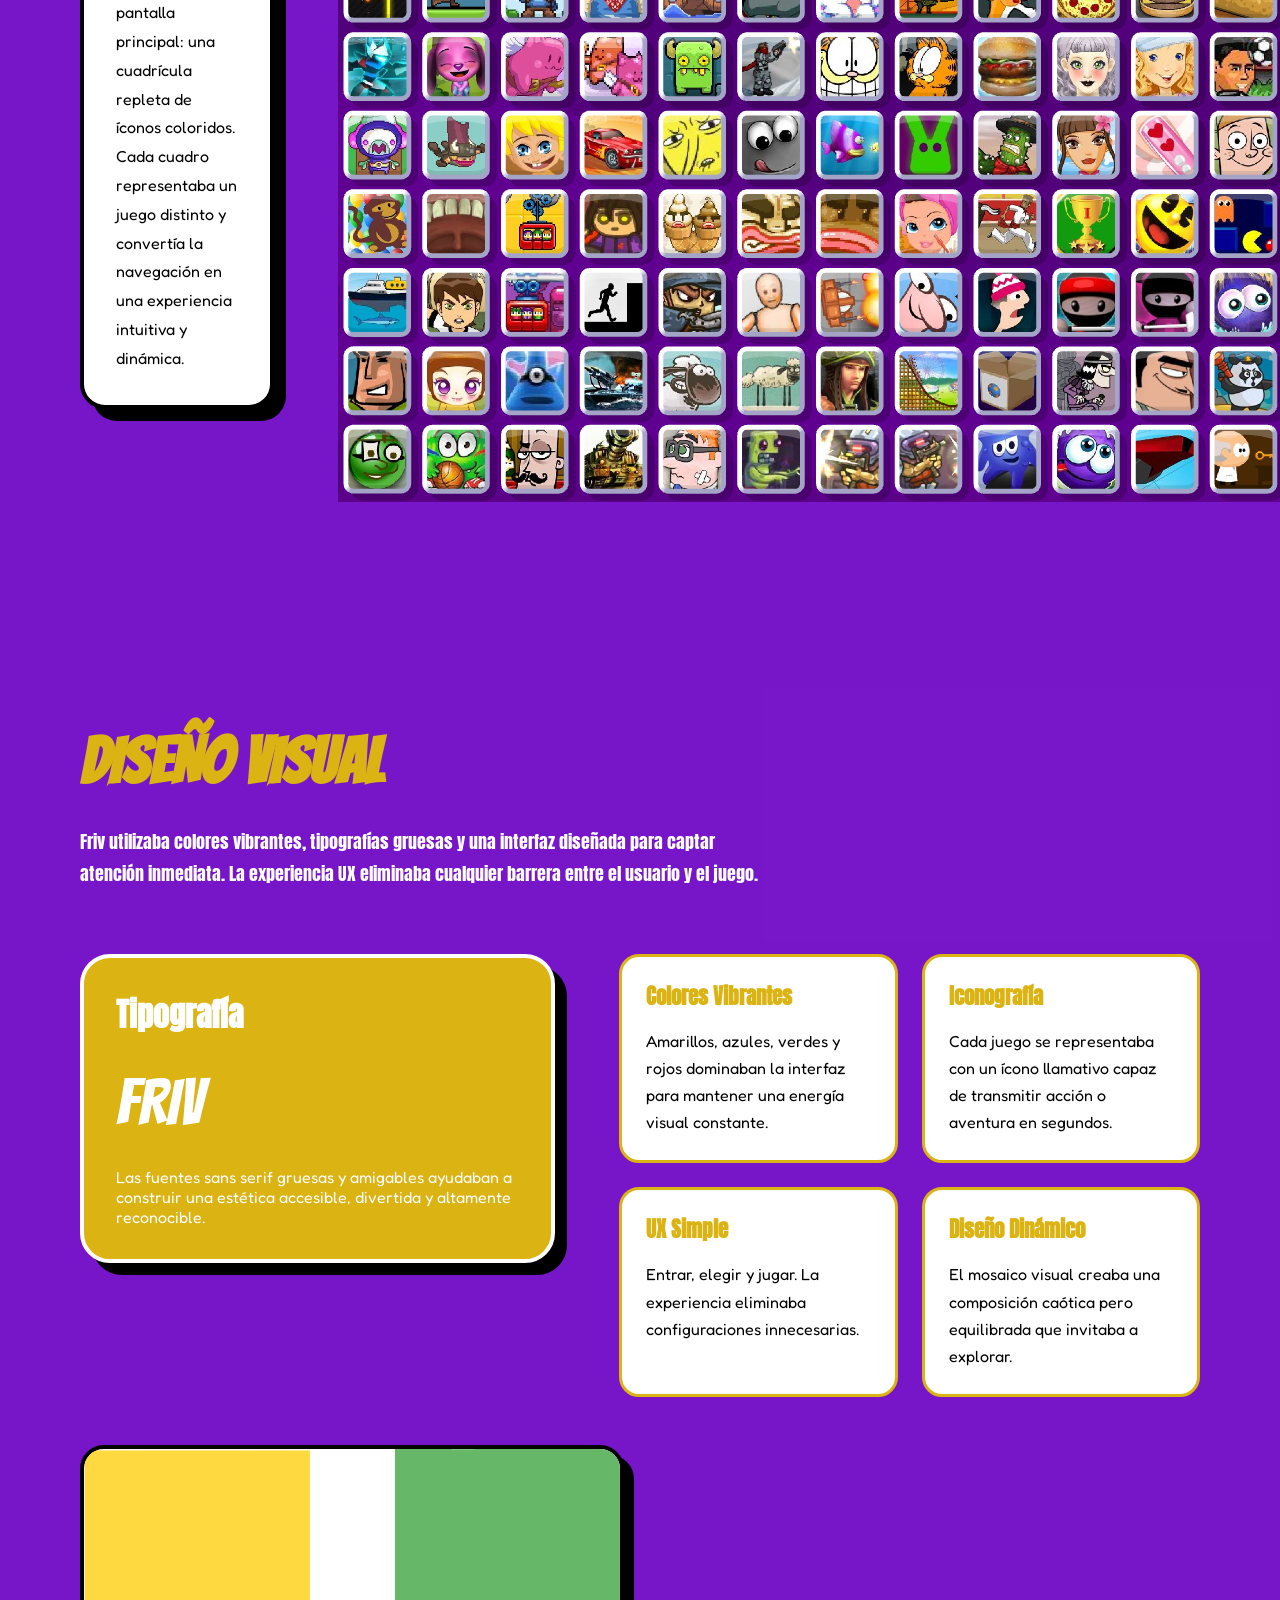
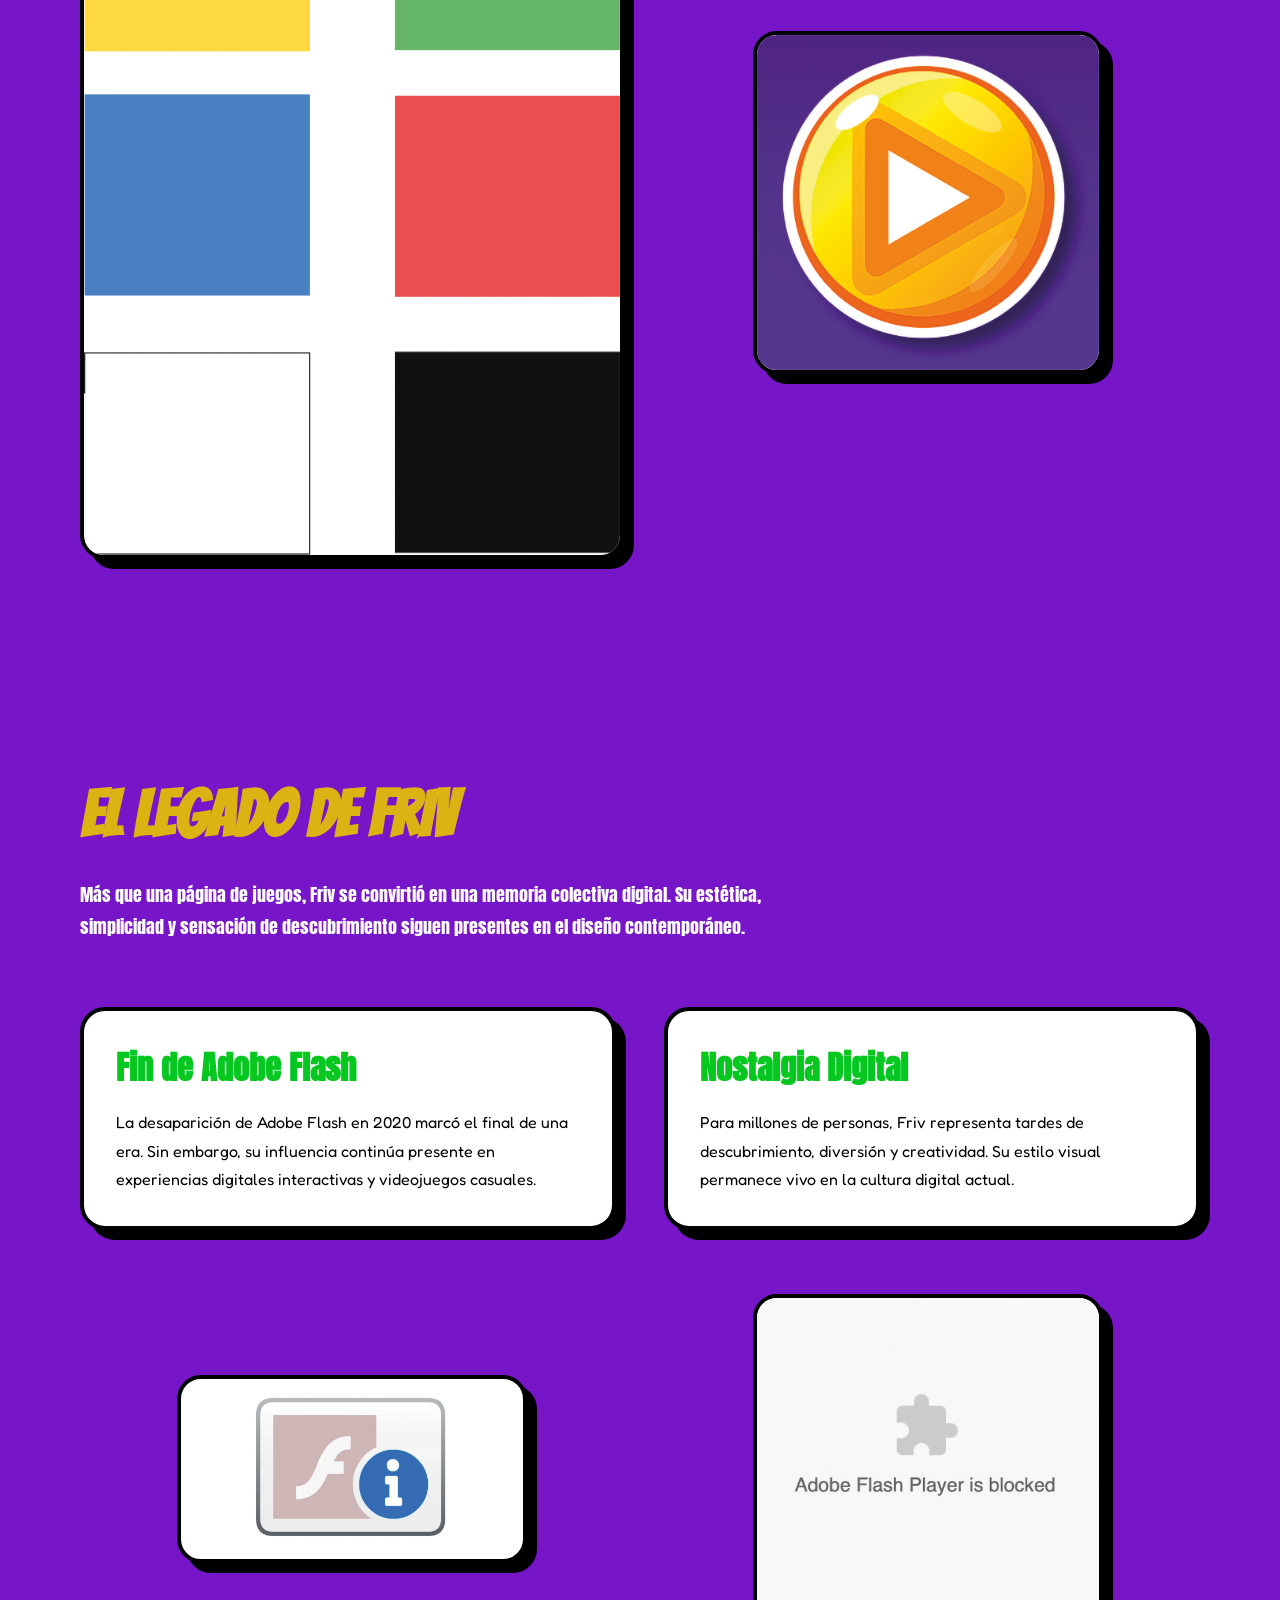
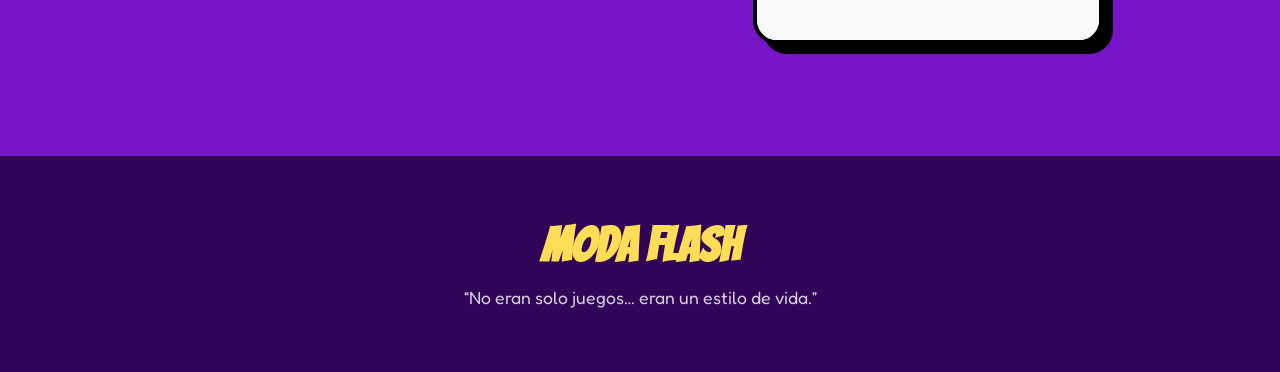
==== commit e64fe5c1: "Update index.html" ====
--- a/index.html
+++ b/index.html
@@ -556,13 +556,13 @@
         <h1>Moda<br>Flash</h1>
 
         <p>
-          Una revista digital inspirada en la estética retro de Friv y la cultura de los juegos Flash.
+          Una  digital inspirada en la estética retro de Friv y la cultura de los juegos Flash.
           Explora la historia, el diseño visual y el legado de una de las plataformas más recordadas del internet.
         </p>
 
         <div class="hero-buttons">
-            <a href="#historia" class="btn btn-primary">Explorar Revista</a>
-          <a href="REVISTA FINAAAALLL.pdf" download="Revista_Moda_Flash.pdf" class="btn btn-download">Descargar PDF</a>
+            <a href="#historia" class="btn btn-primary">Explorar </a>
+          <a href="Revista FOLLETO.pdf" download="Revista FOLLETO.pdf" class="btn btn-download">Descargar PDF</a>
           <a href="#legado" class="btn btn-secondary">Ver Legado</a>
         </div>
       </div>
